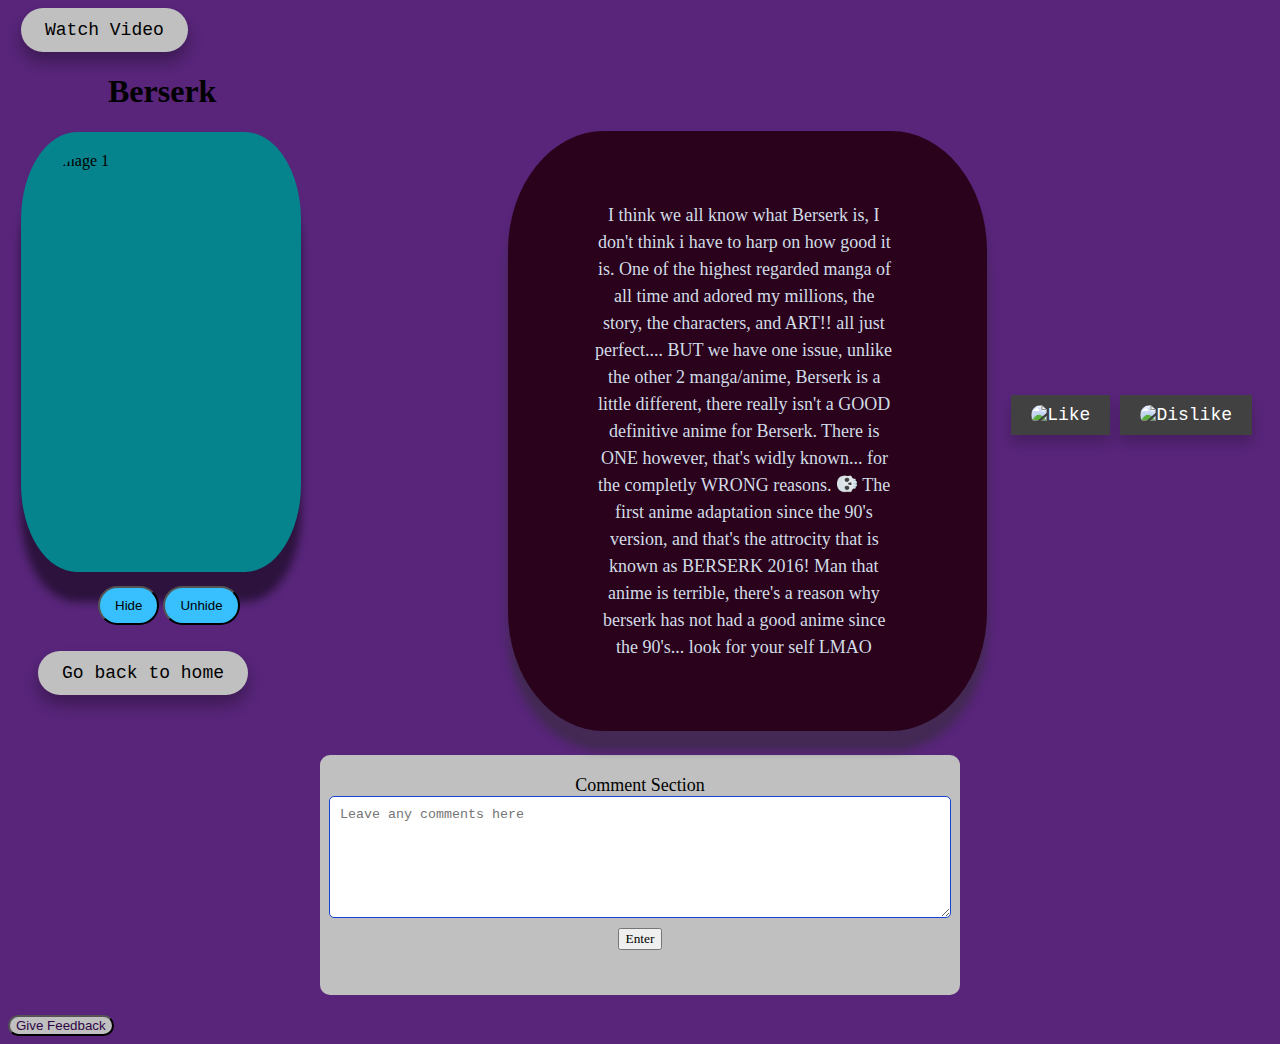
==== guts.html @ 80d71f67 "problem with like button, needed to push so rob can take a closer look" ====
<!DOCTYPE html>
<html lang="en">
<head>
    <meta charset="UTF-8">
    <meta name="viewport" content="width=device-width, initial-scale=1.0">
    <title>Hajime No Ippo</title>
    <link rel="stylesheet" href="pulse.css">
    <script defer src="pulse.js"></script>
</head>
<body style="background-color:rgb(88, 37, 122);">

    <a href="https://youtu.be/E40KiYBJAHM?si=gYWz-vp544rui7Mm" target="_blank">
     <button class="watch-button-guts">
        Watch Video
     </button>
    </a>
    <!-- Page heading -->
     <div class="guts-title">
        <h1 style="font-family: 'Rockwell', serif;">Berserk</h1>
    </div>
    <!-- Image -->
    <div class="containerguts" id="guts-id">
        <img src="https://i.pinimg.com/564x/34/14/02/3414021875b60371daf93b6c29acbd01.jpg" alt="Image 1">
    </div>

    <button class="hide-button3" onclick="hideMangacover3('guts-id')">Hide</button>
    <button class="unhide-button3" onclick="unhideMangacover3('guts-id')">Unhide</button>


    <div class="par-container3">
        <p class="vertical-text" style="font-family:Cambria, Cochin, Georgia, Times, 'Times New Roman', serif">
           I think we all know what Berserk is, I don't think i have to harp on how good it is.
           One of the highest regarded manga of all time and adored my millions, the story, the characters, and ART!! all just perfect....
           BUT we have one issue, unlike the other 2 manga/anime, Berserk is a little different, there really isn't a GOOD definitive anime for Berserk. There is ONE however, 
           that's widly known... for the completly WRONG reasons. &#128128;
           The first anime adaptation since the 90's version, and that's the attrocity that is known as BERSERK 2016!
           Man that anime is terrible, there's a reason why berserk has not had a good anime since the 90's... look for your self LMAO
           
        
        </p>
    </div>

    <div style="margin-top: -80px; text-align: center;"></div>
        <a href="index.html">
            <button class="back-button-guts">
                Go back to home
            </button>
        </a>
    </div>


    <!-- Like button & dislike button  -->
    <section class="button-grid2">
        <button class="like-up3" id="like-button3">
            <img src="https://cdn-icons-png.freepik.com/512/6619/6619136.png?fd=1&filename=thumbs-up_6619136.png" 
            alt="Like" class="button-icon-guts">
        </button>

        <button class="dislike-up3" id="dislike-button3">
            <img src="https://cdn-icons-png.freepik.com/512/3329/3329332.png?fd=1&filename=dislike_3329332.png" 
            alt="Dislike" class="button-icon-gutss">
        </button>
   </section>

    <section class="comment-grid3">Comment Section
        <textarea id="comment-text-area3" placeholder="Leave any comments here"></textarea>
        <button id="comment-button3">Enter</button>
    </section>

    <section>
        <button id="feedbackButton3">Give Feedback</button>
        <div id="feedbackFormSection3" class="feedback-form-section3" style="display: none;">
            <h2>Feedback Form</h2>
            <form id="feedbackForm3">
                <label for="feedback3">Your Feedback:</label>
                <textarea id="feedback3" rows="4" required></textarea>
                
                <label for="feedbackName2">Your Name:</label>
                <input type="text3" id="feedbackName2">
                
                <label for="feedbackEmail2">Your Email:</label>
                <input type="email3" id="feedbackEmail2">
        
                <button class="submit-button3">Submit Feedback</button>
            </form>
            <p id="feedbackResponse3"></p>
        </div>
    </section>

</body>
</html>
---- pulse.css ----
/****************************************** MAIN HTML PAGE ************************************************/

/* Grid container for your items */
.container1 {
display: flex;
justify-content: center; /* Center horizontally */
align-items: center;
width: 19%; /* Container width */
box-shadow: 0 20px 8px rgba(45, 45, 45, 0.5);
background-color: #da1313; /* Background color for Image 1 container */
padding: 20px; /* Adds padding inside the container */
margin-left: 13px; /* Adjusts the container's position */
border-radius: 20%; /* Rounds the corners of the container */
transition: background-color 0.3s ease, transform 0.3s ease;
}


.container1:hover{
background-color: rgb(47, 47, 150);
transform: scale(1.1); /* Slightly enlarges the button */
}


/* Container for Image 2 */
.container2 {
display: flex;
justify-content: center; /* Center horizontally */
align-items: center;
margin: -400px;
width: 19%; /* Container width */
background-color: #b3be47de; /* Background color for Image 2 container */
padding: 20px; /* Adds padding inside the container */
position: relative;
bottom: 25px;
left: 866px;
border-radius: 20%; /* Rounds the corners of the container */
box-shadow: 0 24px 8px rgba(0, 0, 0, 0.5);
transition: background-color 0.3s ease, transform 0.3s ease; /* Smooth hover effect */
}
.container2:hover{
background-color: rgb(216, 34, 155);
transform: scale(1.1); /* Slightly enlarges the button */
}


/* Container for Image 3 */
.container3{
display: flex;
justify-content: center; /* Center horizontally */
align-items: center;
margin: -480px;
width: 19%; /* Container width */
background-color: #000000; /* Background color for Image 3 container */
padding: 20px; /* Adds padding inside the container */
box-shadow: 0 30px 8px rgba(0, 0, 0, 0.5);
margin-left: 930px; /* Adjusts the container's position */
border-radius: 20%; /* Rounds the corners of the container */
transition: background-color 0.3s ease, transform 0.3s ease; /* Smooth hover effect */
}

.container3:hover{
background-color: rgb(255, 255, 255);
transform: scale(1.1); /* Slightly enlarges the button */
}

.ippo-img{
position: relative;
left: 18px;
}

div img {
height: 400px;
width: 260px;
border-radius: 60px; 
display: inline;
}
/********************************************* CSS FOR IPPO *************************************************/

/* Container for Image */
.containerippo {
display: flex;
justify-content: center; /* Center horizontally */
align-items: center;
width: 19%; /* Container width */
box-shadow: 0 20px 8px rgba(45, 45, 45, 0.5);
background-color: #da1313; /* Background color */
padding: 20px; /* Adds padding inside the container */
position: relative;
left: 100px;
border-radius: 20%; /* Rounds the corners of the container */
}

.ippo-button:hover{
background-color: #0ada2d; /* Change to a lighter green */
transform: scale(1.1); /* Slightly enlarges the button */
}

.ippo-title{
position: relative;
left: 499px;
bottom: 30px;
}

.slider-arrow{
position: relative;
font-family: monospace;
left: 26px;
font-size: 30px;
font-weight: bold;
background-color: #da1313;
color: white;
border-radius: 20px;
cursor: pointer;
}



.slider-arrow2{
font-family: monospacce;
position: relative;
font-family: monospace;
font-size: 30px;
top: 40px;
right: -10px;
font-weight: bold;
background-color: #da1313;
color: white;
border-radius: 20px;
cursor: pointer;
}



.ippo-button{
margin-left: 13px;
font-family: 'Courier New', Courier, monospace;
font-size: 18px; /* Adjust font size */
padding: 12px 24px;
background-color: #0d18b9; /* Green color */
color: #ffffff;
border: none;
border-radius: 30px;
box-shadow: 0 10px 15px rgba(0, 0, 0, 0.3);
cursor: pointer;
transition: background-color 0.3s ease, transform 0.3s ease;
}

.watch-button-ippo:hover{
background-color: #0ada2d; /* Change to a lighter green */
transform: scale(1.1); /* Slightly enlarges the button */
}

.watch-button-ippo{
margin-left: 13px;
font-family: 'Courier New', Courier, monospace;
font-size: 18px; /* Adjust font size */
padding: 12px 24px;
background-color: #0d18b9; /* Green color */
color: #ffffff;
border: none;
border-radius: 30px;
box-shadow: 0 10px 15px rgba(0, 0, 0, 0.3);
cursor: pointer;
transition: background-color 0.3s ease, transform 0.3s ease;
}

img {
height: 400px;
width: 260px;
border-radius: 60px;
}

.par-container {
position: absolute; /* This ensures the vertical text is positioned relative to this container */
width: 479px; /* Set the width of the container */
height: 500px; /* Set the height of the container */
left: 420px; /* Optional: adjust as needed */
top: 100px; /* Optional: adjust as needed */
background-color: #db0a0a; /* Set background color for the container */
border: 1px solid #000; /* Add a border to the container */
border-radius: 20%;
box-shadow:0 20px 8px rgba(45, 45, 45, 0.5);
transition: visibility 0s 0.5s, opacity 0.5s ease;
}

.par-container:hover{
opacity: 0; /* Fade out */
visibility: hidden; /* Hide after 0.5s */
}

.vertical-text {
writing-mode: vertical-rl;
color: rgb(209, 220, 230);
text-align: center;
font-size: 18px;
position: absolute;
top: 50%; /* Center vertically, adjust as needed */
left: 45.5%; /* Center horizontally */
transform: translate(-50%, -50%) rotate(270deg); /* Center and rotate text */
line-height: 1.5;
}


.like-up, .dislike-up {
position: relative;
bottom: 400px;
right: 200px;
font-family: 'Courier New', Courier, monospace;
font-size: 18px; /* Adjust font size */
padding: 10px 20px;
background-color: #424141; /* Blue background */
color: #ffffff;
border: none;
box-shadow: 0 8px 12px rgba(0, 0, 0, 0.2); /* Shadow for depth */
cursor: pointer;
transition: background-color 0.3s ease, transform 0.2s ease, box-shadow 0.2s ease;
}


.green-like {
background-color: #19972e; /* Change to a lighter green */    
}

.red-dislike {
background-color: #da1313; /* Change to red */
}

.button-grid {
display: grid;
grid-template-columns: auto auto; /* Two equal columns for the buttons */
gap: 10px; /* Add some space between the buttons */
justify-content: end; /* Align the grid container to the right */
margin-right: 20px; /* Adjust the right margin if needed */
}

.comment-grid{
color: rgb(255, 255, 255);
grid-column: 1 / span 3;
position: relative;
left: 99px;
text-align: center;
font-family: 'Rockwell', serif;
font-size: 18px; /* Adjust font size */
display: flex;
flex-direction: column;
margin: 20px auto;
padding: 20px;
background-color: rgb(233, 114, 3);
border-radius: 30px;
max-width: 600px;
height: 200px;
box-shadow: 0 20px 8px rgba(45, 45, 45, 0.5);

}

.button-icon-ippo, .button-icon-ippoo{
width: 20px;  /* Set the width of the image */
height: 20px; /* Set the height of the image */
}

#comment-text-area {
position: relative;
right: 14.5px;
width: 100%;
height: 100px;
border: 1px solid #1642d1;
border-radius: 5px;
padding: 10px;
margin-bottom: 10px;
}

#comment-button{
font-family: 'Rockwell', serif;
width: 100px;
position: relative;
left: 250px;
}

#feedbackButton{
border-radius: 15px;
background-color: #ec1414;
color: white;


}

#feedbackButton:hover {
background-color: #2980b9;
transform: scale(1.1); /* Slightly enlarges the button */


}

/* Main section styling */
.feedback-button {
background-color: #3498db;
color: white;
font-size: 16px;
padding: 10px 20px;
border: none;
border-radius: 5px;
cursor: pointer;
transition: background-color 0.3s ease;
font-family: 'Arial', sans-serif;
box-shadow: 0 4px 6px rgba(0, 0, 0, 0.1);
}



.feedback-form-section {
margin-top: 20px;
padding: 20px;
background-color: #f9f9f9;
border-radius: 8px;
box-shadow: 0 4px 10px rgba(0, 0, 0, 0.1);
font-family: 'Arial', sans-serif;
max-width: 600px;
margin: 20px auto;
}

.feedback-form-section h2 {
font-family: 'Georgia', serif;
color: #e20e0e;
font-size: 24px;
margin-bottom: 20px;
text-align: center;
}

/* Label styling */
.feedback-form-section label {
font-size: 16px;
font-weight: bold;
color: #555;
display: block;
margin-bottom: 8px;
font-family: 'Arial', sans-serif;
}

/* Input and textarea styling */
.feedback-form-section input[type="text"],
.feedback-form-section input[type="email"],
.feedback-form-section textarea {
width: 100%;
padding: 10px;
margin-bottom: 15px;
border: 1px solid #ccc;
border-radius: 5px;
font-family: 'Arial', sans-serif;
font-size: 14px;
}

.feedback-form-section textarea {
resize: vertical;
min-height: 100px;
}

.feedback-form-section input[type="text"]:focus,
.feedback-form-section input[type="email"]:focus,
.feedback-form-section textarea:focus {
border-color: #3498db;
outline: none;
box-shadow: 0 0 5px rgba(52, 152, 219, 0.3);
}

/* Submit button */
.submit-button {
font-family: 'Rockwell', serif;
background-color: #001107;
color: white;
font-size: 16px;
padding: 10px 20px;
border: none;
border-radius: 5px;
cursor: pointer;
transition: background-color 0.3s ease;
}

.submit-button:hover {
background-color: #34fd0c;
}

/* Feedback response */
#feedbackResponse {
font-size: 16px;
color: #27ae60;
margin-top: 15px;
text-align: center;
font-family: 'Arial', sans-serif;
}

.hide-button, .unhide-button{
position: relative;
top: 60px;
left: 600px;
border-radius: 15px;
background-color: #ec1414;
color: white;
}



/************************** CSS FOR THORF ****************************************************/

/* Container for Image */
.containerthorf {
display: flex;
justify-content: center; /* Center horizontally */
align-items: center;
width: 19%; /* Container width */
box-shadow: 0 20px 8px rgba(45, 45, 45, 0.5);
background: #840fd3; /* Background color */
padding: 20px; /* Adds padding inside the container */
margin-left: 13px; /* Adjusts the container's position */
border-radius: 20%; /* Rounds the corners of the container */
}

.thorf-title{
margin-left: 50px;
}

.back-button-thorf:hover{
background-color: #0ada2d; /* Change to a lighter green */
transform: scale(1.1); /* Slightly enlarges the button */
}

.back-button-thorf{
margin-left: 30px;
font-family: 'Courier New', Courier, monospace;
font-size: 18px; /* Adjust font size */
padding: 12px 24px;
background-color: #d80c72; /* Green color */
color: #ffffff;
border: none;
border-radius: 30px;
box-shadow: 0 10px 15px rgba(0, 0, 0, 0.3);
cursor: pointer;
transition: background-color 0.3s ease, transform 0.3s ease;
}

.watch-button-thorf:hover{
background-color: #0ada2d; /* Change to a lighter green */
transform: scale(1.1); /* Slightly enlarges the button */
}

.watch-button-thorf{
margin-left: 13px;
font-family: 'Courier New', Courier, monospace;
font-size: 18px; /* Adjust font size */
padding: 12px 24px;
background-color: #d80c72; /* Green color */
color: #ffffff;
border: none;
border-radius: 30px;
box-shadow: 0 10px 15px rgba(0, 0, 0, 0.3);
cursor: pointer;
transition: background-color 0.3s ease, transform 0.3s ease;
}



img {
height: 400px;
width: 260px;
border-radius: 60px;
}

.par-container2 {
position: relative; /* This ensures the vertical text is positioned relative to this container */
width: 479px; /* Set the width of the container */
height: 600px; /* Set the height of the container */
margin-left: 500px; /* Optional: adjust as needed */
margin-top: -480px; /* Optional: adjust as needed */
background-color: #840fd3; /* Set background color for the container */
border: 1px solid #000; /* Add a border to the container */
border-radius: 20%;
box-shadow:0 20px 8px rgba(45, 45, 45, 0.5);
}

.vertical-text {
writing-mode: vertical-rl;
color: rgb(209, 220, 230);
text-align: center;
font-size: 18px;
position: absolute;
top: 50%; /* Center vertically, adjust as needed */
left: 45.5%; /* Center horizontally */
transform: translate(-50%, -50%) rotate(270deg); /* Center and rotate text */
line-height: 1.5;
}

.like-up2, .dislike-up2 {
position: relative;
top: -300px;
right: 70px;
font-family: 'Courier New', Courier, monospace;
font-size: 18px; /* Adjust font size */
padding: 10px 20px;
background-color: #424141; /* Blue background */
color: #ffffff;
border: none;
box-shadow: 0 8px 12px rgba(0, 0, 0, 0.2); /* Shadow for depth */
cursor: pointer;
transition: background-color 0.3s ease, transform 0.2s ease, box-shadow 0.2s ease;
}


.button-icon-ippo, .button-icon-ippoo{
    width: 20px;  /* Set the width of the image */
    height: 20px; /* Set the height of the image */
}

.green-like2 {
background-color: #19972e; /* Change to a lighter green */    
}

.red-dislike2 {
background-color: #da1313; /* Change to red */
}

.button-grid2 {
display: grid;
grid-template-columns: auto auto; /* Two equal columns for the buttons */
gap: 10px; /* Add some space between the buttons */
justify-content: end; /* Align the grid container to the right */
margin-right: 20px; /* Adjust the right margin if needed */
}

.comment-grid2{
color: rgb(255, 255, 255);
grid-column: 1 / span 3;
text-align: center;
font-family: 'Rockwell', serif;
font-size: 18px; /* Adjust font size */
display: flex;
flex-direction: column;
align-items: center;
margin: 20px auto;
padding: 20px;
background-color: rgb(158, 38, 214);
border-radius: 10px;
max-width: 600px;
height: 200px;

}

#comment-text-area2 {
width: 100%;
height: 100px;
border: 1px solid #1642d1;
border-radius: 5px;
padding: 10px;
margin-bottom: 10px;
}

#comment-button2{
font-family: 'Rockwell', serif;
}

/* Feedback Button */
/* Feedback Button Styling */
#feedbackButton2 {
border-radius: 25px;
background-color: #ff4757; /* Bright red */
color: white;
padding: 10px 20px;
font-size: 16px;
border: none;
cursor: pointer;
transition: background-color 0.3s ease, transform 0.3s ease;
box-shadow: 0 4px 15px rgba(0, 0, 0, 0.2);
}

#feedbackButton2:hover {
background-color: #ff6b81; /* Lighter red */
transform: scale(1.05); /* Slightly enlarges the button */
}

/* Main Section Styling */
.feedback-form-section2 {
margin-top: 30px;
padding: 30px;
background-color: #ffffff; /* White background for contrast */
border-radius: 10px;
box-shadow: 0 10px 20px rgba(0, 0, 0, 0.1);
font-family: 'Arial', sans-serif;
max-width: 500px; /* Adjusted for a cleaner look */
margin: 20px auto;
}

/* Header Styling */
.feedback-form-section h2 {
font-family: 'Georgia', serif;
color: #333; /* Darker text for contrast */
font-size: 26px;
margin-bottom: 20px;
text-align: center;
}

/* Label Styling */
.feedback-form-section2 label {
font-size: 16px;
font-weight: bold;
color: #555;
display: block;
margin-bottom: 8px;
}

/* Input and Textarea Styling */
.feedback-form-section2 input[type="text2"],
.feedback-form-section2 input[type="email2"],
.feedback-form-section2 textarea {
width: 100%;
padding: 15px; /* Increased padding for a modern look */
margin-bottom: 15px;
border: 1px solid #ddd; /* Light grey border */
border-radius: 5px;
font-family: 'Arial', sans-serif;
font-size: 14px;
transition: border-color 0.3s ease;
}

.feedback-form-section2 textarea {
resize: vertical;
min-height: 100px;
}

.feedback-form-section2 input[type="text2"]:focus,
.feedback-form-section2 input[type="email2"]:focus,
.feedback-form-section2 textarea:focus {
border-color: #3498db; /* Blue border on focus */
outline: none;
box-shadow: 0 0 5px rgba(52, 152, 219, 0.3);
}

/* Submit Button Styling */
.submit-button2 {
font-family: 'Rockwell', serif;
background-color: #007bff; /* Bootstrap blue */
color: white;
font-size: 16px;
padding: 12px 20px; /* Adjusted padding */
border: none;
border-radius: 5px;
cursor: pointer;
transition: background-color 0.3s ease, transform 0.3s ease;
width: 100%; /* Full width button */
}

.submit-button2:hover {
background-color: #0056b3; /* Darker blue on hover */
transform: translateY(-2px); /* Lift effect on hover */
}

/* Feedback Response */
#feedbackResponse2 {
font-size: 16px;
color: #27ae60; /* Success green */
margin-top: 15px;
text-align: center;
}

/* Button to Hide/Unhide Feedback */
.hide-button2, .unhide-button2 {
position: relative;
top: 20px;
left: 90px;
border-radius: 25px;
background-color: #ff4757; /* Consistent with main feedback button */
color: white;
padding: 10px 15px; /* Slightly smaller padding */
cursor: pointer;
transition: background-color 0.3s ease, transform 0.3s ease;
}





/************************************** CSS FOR GUTS *****************************************/

/* Container for Image */
.containerguts {
display: flex;
justify-content: center; /* Center horizontally */
align-items: center;
width: 19%; /* Container width */
box-shadow: 0 30px 8px rgba(0, 0, 0, 0.5);
background-color: #05848d; /* Background color */
padding: 20px; /* Adds padding inside the container */
margin-left: 13px; /* Adjusts the container's position */
border-radius: 20%; /* Rounds the corners of the container */
}

.guts-title{
margin-left: 100px;
}

.back-button-guts:hover{
background-color: #0ada2d; /* Change to a lighter green */
transform: scale(1.1); /* Slightly enlarges the button */
}

.back-button-guts{
margin-left: 30px;
font-family: 'Courier New', Courier, monospace;
font-size: 18px; /* Adjust font size */
padding: 12px 24px;
background-color: silver; /* Green color */
color: #000000;
border: none;
border-radius: 30px;
box-shadow: 0 10px 15px rgba(0, 0, 0, 0.3);
cursor: pointer;
transition: background-color 0.3s ease, transform 0.3s ease;
}


.watch-button-guts:hover{
background-color: #0ada2d; /* Change to a lighter green */
transform: scale(1.1); /* Slightly enlarges the button */
}

.watch-button-guts{
margin-left: 13px;
font-family: 'Courier New', Courier, monospace;
font-size: 18px; /* Adjust font size */
padding: 12px 24px;
background-color: silver; /* Green color */
color: #000000;
border: none;
border-radius: 30px;
box-shadow: 0 10px 15px rgba(0, 0, 0, 0.3);
cursor: pointer;
transition: background-color 0.3s ease, transform 0.3s ease;
}



img {
height: 400px;
width: 260px;
border-radius: 60px;
}

.par-container3 {
position: relative; /* This ensures the vertical text is positioned relative to this container */
width: 479px; /* Set the width of the container */
height: 600px; /* Set the height of the container */
margin-left: 500px; /* Optional: adjust as needed */
margin-top: -480px; /* Optional: adjust as needed */
background-color: #2b021b; /* Set background color for the container */
border-radius: 20%;
box-shadow:0 20px 8px rgba(45, 45, 45, 0.5);
}

.vertical-text {
writing-mode: vertical-rl;
color: rgb(209, 220, 230);
text-align: center;
font-size: 18px;
position: absolute;
top: 50%; /* Center vertically, adjust as needed */
left: 45.5%; /* Center horizontally */
transform: translate(-50%, -50%) rotate(270deg); /* Center and rotate text */
line-height: 1.5;
}



.like-up3, .dislike-up3 {
position: relative;
top: -300px;
font-family: 'Courier New', Courier, monospace;
font-size: 18px; /* Adjust font size */
padding: 10px 20px;
background-color: #424141; /* Blue background */
color: #ffffff;
border: none;
box-shadow: 0 8px 12px rgba(0, 0, 0, 0.2); /* Shadow for depth */
cursor: pointer;
transition: background-color 0.3s ease, transform 0.2s ease, box-shadow 0.2s ease;
}


.button-icon-guts, .button-icon-gutss{
width: 20px;  /* Set the width of the image */
height: 20px; /* Set the height of the image */
}




.green-like3 {
background-color: #19972e; /* Change to a lighter green */    
}

.red-dislike3 {
background-color: #da1313; /* Change to red */
}

.button-grid3 {
display: grid;
grid-template-columns: auto auto; /* Two equal columns for the buttons */
gap: 10px; /* Add some space between the buttons */
justify-content: end; /* Align the grid container to the right */
margin-right: 20px; /* Adjust the right margin if needed */
}

.comment-grid3{
color: rgb(0, 0, 0);
grid-column: 1 / span 3;
text-align: center;
font-family: 'Rockwell', serif;
font-size: 18px; /* Adjust font size */
display: flex;
flex-direction: column;
align-items: center;
margin: 20px auto;
padding: 20px;
background-color: silver;
border-radius: 10px;
max-width: 600px;
height: 200px;

}

#comment-text-area3 {
width: 100%;
height: 100px;
border: 1px solid #1642d1;
border-radius: 5px;
padding: 10px;
margin-bottom: 10px;
}

#comment-button3{
font-family: 'Rockwell', serif;
}

#feedbackButton3{
border-radius: 15px;
background-color: silver;
color: rgb(46, 4, 70);


}

#feedbackButton3:hover {
background-color: #2980b9;
transform: scale(1.1); /* Slightly enlarges the button */


}

/* Main section styling */
.feedback-button3 {
background-color: #3498db;
color: white;
font-size: 16px;
padding: 10px 20px;
border: none;
border-radius: 5px;
cursor: pointer;
transition: background-color 0.3s ease;
font-family: 'Arial', sans-serif;
box-shadow: 0 4px 6px rgba(0, 0, 0, 0.1);
}



.feedback-form-section3 {
margin-top: 20px;
padding: 20px;
background-color: #f9f9f9;
border-radius: 8px;
box-shadow: 0 4px 10px rgba(0, 0, 0, 0.1);
font-family: 'Arial', sans-serif;
max-width: 600px;
margin: 20px auto;
}

.feedback-form-section3 h2 {
font-family: 'Georgia', serif;
color: #525050;
font-size: 24px;
margin-bottom: 20px;
text-align: center;
}

/* Label styling */
.feedback-form-section3 label {
font-size: 16px;
font-weight: bold;
color: #555;
display: block;
margin-bottom: 8px;
font-family: 'Arial', sans-serif;
}

/* Input and textarea styling */
.feedback-form-section3 input[type="text3"],
.feedback-form-section3 input[type="email3"],
.feedback-form-section3 textarea {
width: 100%;
padding: 10px;
margin-bottom: 15px;
border: 1px solid #ccc;
border-radius: 5px;
font-family: 'Arial', sans-serif;
font-size: 14px;
}

.feedback-form-section3 textarea {
resize: vertical;
min-height: 100px;
}

.feedback-form-section3 input[type="text3"]:focus,
.feedback-form-section3 input[type="email3"]:focus,
.feedback-form-section3 textarea:focus {
border-color: #3498db;
outline: none;
box-shadow: 0 0 5px rgba(52, 152, 219, 0.3);
}

/* Submit button */
.submit-button3 {
font-family: 'Rockwell', serif;
background-color: #001107;
color: white;
font-size: 16px;
padding: 10px 20px;
border: none;
border-radius: 5px;
cursor: pointer;
transition: background-color 0.3s ease;
}

.submit-button3:hover {
background-color: #34fd0c;
}

/* Feedback response */
#feedbackResponse3 {
font-size: 16px;
color: #27ae60;
margin-top: 15px;
text-align: center;
font-family: 'Arial', sans-serif;
}

.hide-button3, .unhide-button3{
position: relative;
top: 14px;
left: 90px;
border-radius: 15px;
background-color: #ec1414;
color: white;
border-radius: 25px;
background-color: #38bffd; /* Consistent with main feedback button */
color: rgb(0, 0, 0);
padding: 10px 15px; /* Slightly smaller padding */
cursor: pointer;
transition: background-color 0.3s ease, transform 0.3s ease;
}
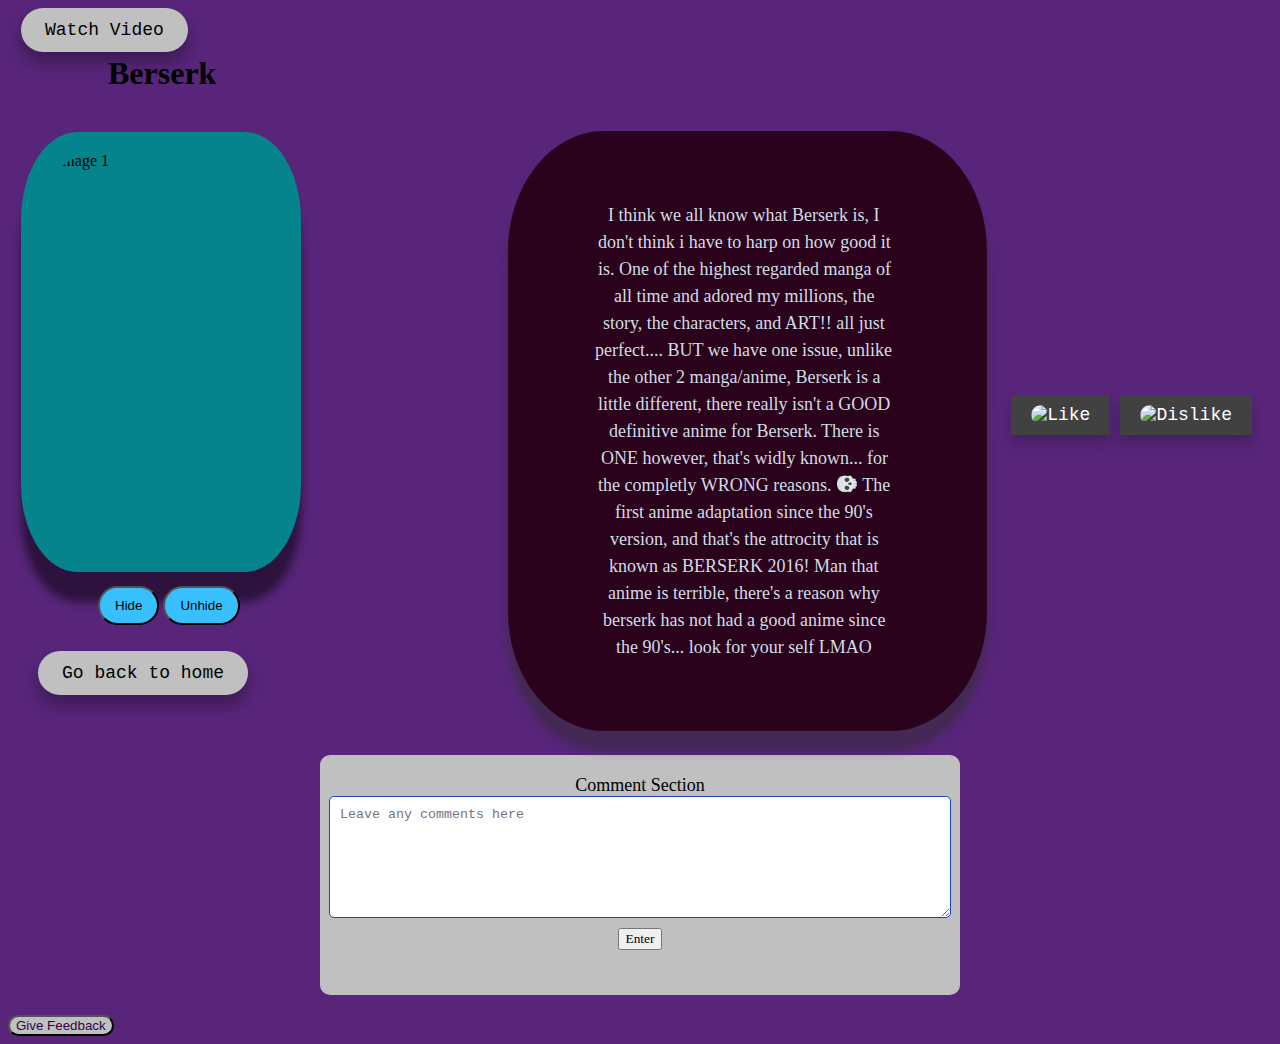
==== commit 1e865fae: "fixed hide buttons for all mangas" ====
--- a/guts.html
+++ b/guts.html
@@ -23,11 +23,11 @@
         <img src="https://i.pinimg.com/564x/34/14/02/3414021875b60371daf93b6c29acbd01.jpg" alt="Image 1">
     </div>
 
-    <button class="hide-button3" onclick="hideMangacover3('guts-id')">Hide</button>
-    <button class="unhide-button3" onclick="unhideMangacover3('guts-id')">Unhide</button>
+    <button class="hide-button3" onclick="hideElements(['guts-id', 'par-container3'])">Hide</button>
+    <button class="unhide-button3" onclick="toggleElementsVisibility(['guts-id', 'par-container3'], true)">Unhide</button>
 
 
-    <div class="par-container3">
+    <div class="par-container3" id="par-container3">
         <p class="vertical-text" style="font-family:Cambria, Cochin, Georgia, Times, 'Times New Roman', serif">
            I think we all know what Berserk is, I don't think i have to harp on how good it is.
            One of the highest regarded manga of all time and adored my millions, the story, the characters, and ART!! all just perfect....
--- a/pulse.css
+++ b/pulse.css
@@ -1,79 +1,79 @@
 /****************************************** MAIN HTML PAGE ************************************************/
 
 /* Grid container for your items */
+
+
+/* Grid container for layout */
+.grid-container {
+    display: grid;
+    grid-template-columns: repeat(3, 1fr); /* 3 equal columns */
+    gap: 90px; /* Space between columns */
+    justify-items: center; /* Center items within grid cells */
+    padding: 20px; /* Optional padding around grid */
+}
+
+/* Container for Image 1 */
 .container1 {
-display: flex;
-justify-content: center; /* Center horizontally */
-align-items: center;
-width: 19%; /* Container width */
-box-shadow: 0 20px 8px rgba(45, 45, 45, 0.5);
-background-color: #da1313; /* Background color for Image 1 container */
-padding: 20px; /* Adds padding inside the container */
-margin-left: 13px; /* Adjusts the container's position */
-border-radius: 20%; /* Rounds the corners of the container */
-transition: background-color 0.3s ease, transform 0.3s ease;
-}
-
-
-.container1:hover{
-background-color: rgb(47, 47, 150);
-transform: scale(1.1); /* Slightly enlarges the button */
-}
-
+    display: flex;
+    justify-content: center;
+    align-items: center;
+    width: 71%; /* Adjusted to fit in the grid layout */
+    box-shadow: 0 20px 8px rgba(45, 45, 45, 0.5);
+    background-color: #da1313;
+    padding: 20px;
+    border-radius: 20%;
+    transition: background-color 0.3s ease, transform 0.3s ease;
+}
+
+.container1:hover {
+    background-color: rgb(47, 47, 150);
+    transform: scale(1.1);
+}
 
 /* Container for Image 2 */
 .container2 {
-display: flex;
-justify-content: center; /* Center horizontally */
-align-items: center;
-margin: -400px;
-width: 19%; /* Container width */
-background-color: #b3be47de; /* Background color for Image 2 container */
-padding: 20px; /* Adds padding inside the container */
-position: relative;
-bottom: 25px;
-left: 866px;
-border-radius: 20%; /* Rounds the corners of the container */
-box-shadow: 0 24px 8px rgba(0, 0, 0, 0.5);
-transition: background-color 0.3s ease, transform 0.3s ease; /* Smooth hover effect */
-}
-.container2:hover{
-background-color: rgb(216, 34, 155);
-transform: scale(1.1); /* Slightly enlarges the button */
-}
-
+    display: flex;
+    justify-content: center;
+    align-items: center;
+    width: 71%; /* Adjusted to fit in the grid layout */
+    background-color: #b3be47de;
+    padding: 20px;
+    border-radius: 20%;
+    box-shadow: 0 24px 8px rgba(0, 0, 0, 0.5);
+    transition: background-color 0.3s ease, transform 0.3s ease;
+}
+
+.container2:hover {
+    background-color: rgb(216, 34, 155);
+    transform: scale(1.1);
+}
 
 /* Container for Image 3 */
-.container3{
-display: flex;
-justify-content: center; /* Center horizontally */
-align-items: center;
-margin: -480px;
-width: 19%; /* Container width */
-background-color: #000000; /* Background color for Image 3 container */
-padding: 20px; /* Adds padding inside the container */
-box-shadow: 0 30px 8px rgba(0, 0, 0, 0.5);
-margin-left: 930px; /* Adjusts the container's position */
-border-radius: 20%; /* Rounds the corners of the container */
-transition: background-color 0.3s ease, transform 0.3s ease; /* Smooth hover effect */
-}
-
-.container3:hover{
-background-color: rgb(255, 255, 255);
-transform: scale(1.1); /* Slightly enlarges the button */
-}
-
-.ippo-img{
-position: relative;
-left: 18px;
-}
-
+.container3 {
+    display: flex;
+    justify-content: center;
+    align-items: center;
+    width: 71%; /* Adjusted to fit in the grid layout */
+    background-color: #000000;
+    padding: 20px;
+    box-shadow: 0 30px 8px rgba(0, 0, 0, 0.5);
+    border-radius: 20%;
+    transition: background-color 0.3s ease, transform 0.3s ease;
+}
+
+.container3:hover {
+    background-color: rgb(255, 255, 255);
+    transform: scale(1.1);
+}
+
+/* Image styling */
 div img {
-height: 400px;
-width: 260px;
-border-radius: 60px; 
-display: inline;
-}
+    height: 400px;
+    width: 260px;
+    border-radius: 60px;
+    display: inline;
+}
+
 /********************************************* CSS FOR IPPO *************************************************/
 
 /* Container for Image */
@@ -180,13 +180,8 @@
 border: 1px solid #000; /* Add a border to the container */
 border-radius: 20%;
 box-shadow:0 20px 8px rgba(45, 45, 45, 0.5);
-transition: visibility 0s 0.5s, opacity 0.5s ease;
-}
-
-.par-container:hover{
-opacity: 0; /* Fade out */
-visibility: hidden; /* Hide after 0.5s */
-}
+}
+
 
 .vertical-text {
 writing-mode: vertical-rl;
@@ -424,6 +419,8 @@
 }
 
 .back-button-thorf{
+position: relative;
+top: 17px;
 margin-left: 30px;
 font-family: 'Courier New', Courier, monospace;
 font-size: 18px; /* Adjust font size */
@@ -662,7 +659,7 @@
 /* Button to Hide/Unhide Feedback */
 .hide-button2, .unhide-button2 {
 position: relative;
-top: 20px;
+top: 39px;
 left: 90px;
 border-radius: 25px;
 background-color: #ff4757; /* Consistent with main feedback button */
@@ -693,6 +690,8 @@
 
 .guts-title{
 margin-left: 100px;
+position: relative;
+bottom: 18px;
 }
 
 .back-button-guts:hover{
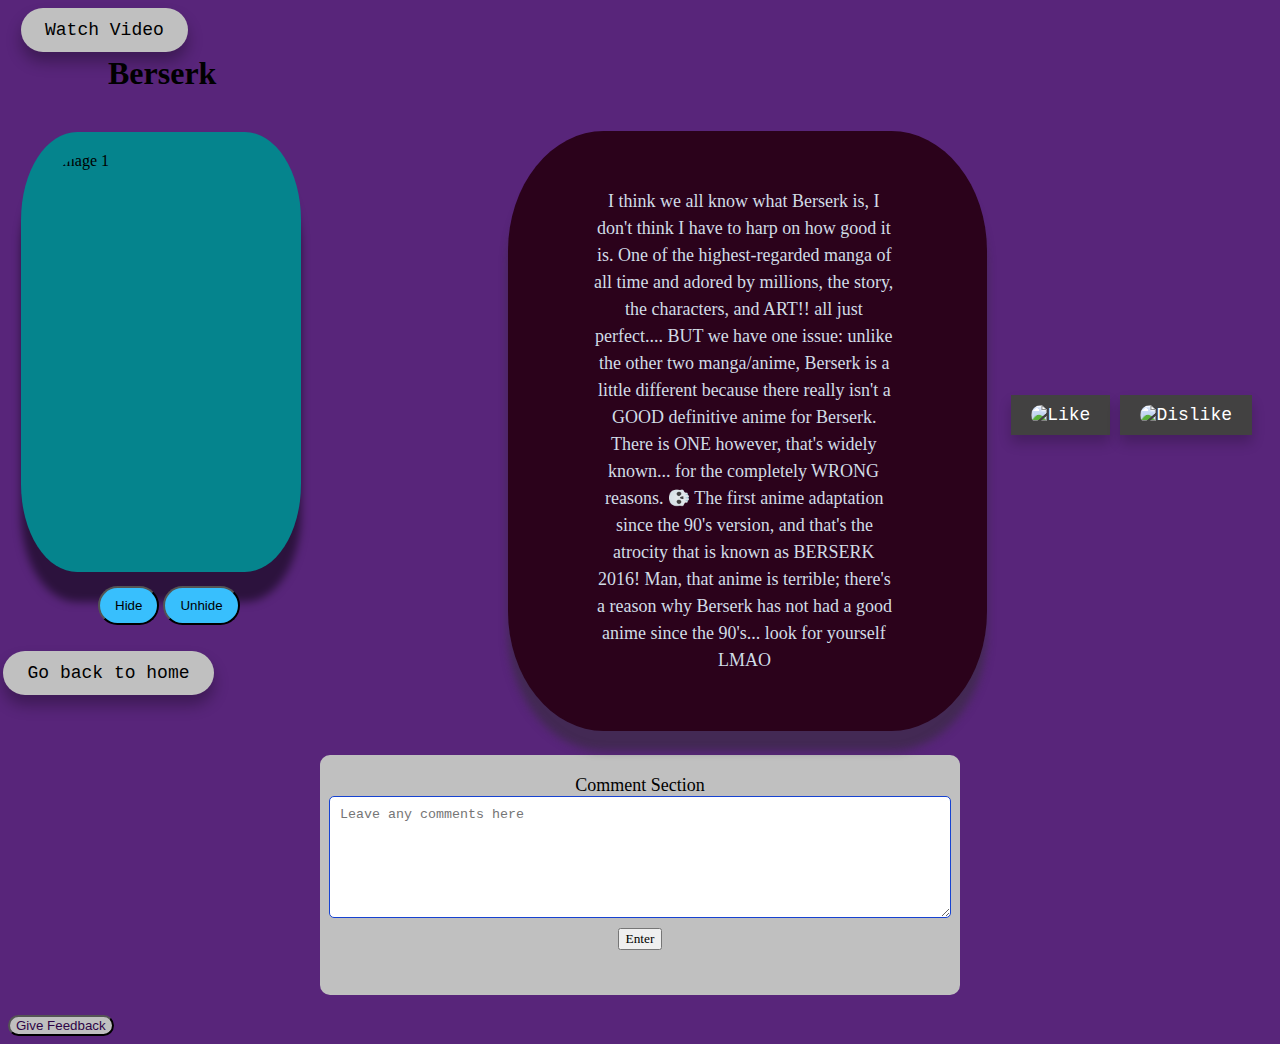
==== commit ece3e29f: "made some final updates and tweaks" ====
--- a/guts.html
+++ b/guts.html
@@ -1,46 +1,56 @@
 <!DOCTYPE html>
 <html lang="en">
 <head>
+    <!-- Sets the character encoding and makes sure all characters display correctly -->
     <meta charset="UTF-8">
+    <!-- Makes the webpage fit nicely on all devices, like phones and tablets -->
     <meta name="viewport" content="width=device-width, initial-scale=1.0">
+    <!-- Title of the webpage that appears on the browser tab -->
     <title>Hajime No Ippo</title>
+    <!-- Links an external CSS file called "pulse.css" to style the page -->
     <link rel="stylesheet" href="pulse.css">
+    <!-- Links an external JavaScript file called "pulse.js" to add interactivity to the page -->
     <script defer src="pulse.js"></script>
 </head>
+
+<!-- Background color of the page set to a dark purple color -->
 <body style="background-color:rgb(88, 37, 122);">
 
+    <!-- Link to a video on YouTube with a button to watch it; opens in a new tab -->
     <a href="https://youtu.be/E40KiYBJAHM?si=gYWz-vp544rui7Mm" target="_blank">
      <button class="watch-button-guts">
         Watch Video
      </button>
     </a>
-    <!-- Page heading -->
+
+    <!-- Page heading: displays "Berserk" as the main title with a unique font style -->
      <div class="guts-title">
         <h1 style="font-family: 'Rockwell', serif;">Berserk</h1>
     </div>
-    <!-- Image -->
+
+    <!-- Container for the Berserk image with a unique ID for easy reference -->
     <div class="containerguts" id="guts-id">
         <img src="https://i.pinimg.com/564x/34/14/02/3414021875b60371daf93b6c29acbd01.jpg" alt="Image 1">
     </div>
 
+    <!-- Buttons to hide and show elements (image and paragraph) on the page -->
     <button class="hide-button3" onclick="hideElements(['guts-id', 'par-container3'])">Hide</button>
     <button class="unhide-button3" onclick="toggleElementsVisibility(['guts-id', 'par-container3'], true)">Unhide</button>
 
-
+    <!-- Paragraph container with some text describing Berserk and its anime adaptation -->
     <div class="par-container3" id="par-container3">
         <p class="vertical-text" style="font-family:Cambria, Cochin, Georgia, Times, 'Times New Roman', serif">
-           I think we all know what Berserk is, I don't think i have to harp on how good it is.
-           One of the highest regarded manga of all time and adored my millions, the story, the characters, and ART!! all just perfect....
-           BUT we have one issue, unlike the other 2 manga/anime, Berserk is a little different, there really isn't a GOOD definitive anime for Berserk. There is ONE however, 
-           that's widly known... for the completly WRONG reasons. &#128128;
-           The first anime adaptation since the 90's version, and that's the attrocity that is known as BERSERK 2016!
-           Man that anime is terrible, there's a reason why berserk has not had a good anime since the 90's... look for your self LMAO
-           
-        
+           I think we all know what Berserk is, I don't think I have to harp on how good it is.
+           One of the highest-regarded manga of all time and adored by millions, the story, the characters, and ART!! all just perfect....
+           BUT we have one issue: unlike the other two manga/anime, Berserk is a little different because there really isn't a GOOD definitive anime for Berserk. 
+           There is ONE however, that's widely known... for the completely WRONG reasons. &#128128;
+           The first anime adaptation since the 90's version, and that's the atrocity that is known as BERSERK 2016!
+           Man, that anime is terrible; there's a reason why Berserk has not had a good anime since the 90's... look for yourself LMAO
         </p>
     </div>
 
-    <div style="margin-top: -80px; text-align: center;"></div>
+    <!-- Button that links back to the homepage -->
+    <div style="margin-top: -80px; text-align: center;">
         <a href="index.html">
             <button class="back-button-guts">
                 Go back to home
@@ -48,41 +58,50 @@
         </a>
     </div>
 
-
-    <!-- Like button & dislike button  -->
+    <!-- Section for Like and Dislike buttons with icons -->
     <section class="button-grid2">
+        <!-- Like button with thumbs-up icon -->
         <button class="like-up3" id="like-button3">
             <img src="https://cdn-icons-png.freepik.com/512/6619/6619136.png?fd=1&filename=thumbs-up_6619136.png" 
             alt="Like" class="button-icon-guts">
         </button>
 
+        <!-- Dislike button with thumbs-down icon -->
         <button class="dislike-up3" id="dislike-button3">
             <img src="https://cdn-icons-png.freepik.com/512/3329/3329332.png?fd=1&filename=dislike_3329332.png" 
             alt="Dislike" class="button-icon-gutss">
         </button>
    </section>
 
+    <!-- Comment section where users can leave feedback -->
     <section class="comment-grid3">Comment Section
+        <!-- Text area for typing comments -->
         <textarea id="comment-text-area3" placeholder="Leave any comments here"></textarea>
+        <!-- Button to submit the comment -->
         <button id="comment-button3">Enter</button>
     </section>
 
+    <!-- Feedback form section with a button to open it and fields to submit feedback -->
     <section>
         <button id="feedbackButton3">Give Feedback</button>
+        <!-- Hidden feedback form section that shows up when the button is clicked -->
         <div id="feedbackFormSection3" class="feedback-form-section3" style="display: none;">
-            <h2>Feedback Form</h2>
+            <h2>Feedback Form + Feature Request form</h2>
+            <!-- Form to collect feedback, user’s name, and email -->
             <form id="feedbackForm3">
-                <label for="feedback3">Your Feedback:</label>
+                <label for="feedback3">Your Feedback + Requests:</label>
                 <textarea id="feedback3" rows="4" required></textarea>
                 
                 <label for="feedbackName2">Your Name:</label>
-                <input type="text3" id="feedbackName2">
+                <input type="text" id="feedbackName2">
                 
                 <label for="feedbackEmail2">Your Email:</label>
-                <input type="email3" id="feedbackEmail2">
+                <input type="email" id="feedbackEmail2">
         
+                <!-- Submit button for the feedback form -->
                 <button class="submit-button3">Submit Feedback</button>
             </form>
+            <!-- Placeholder for a response message after feedback is submitted -->
             <p id="feedbackResponse3"></p>
         </div>
     </section>
--- a/pulse.css
+++ b/pulse.css
@@ -700,7 +700,7 @@
 }
 
 .back-button-guts{
-margin-left: 30px;
+margin-left:-1063px;
 font-family: 'Courier New', Courier, monospace;
 font-size: 18px; /* Adjust font size */
 padding: 12px 24px;
